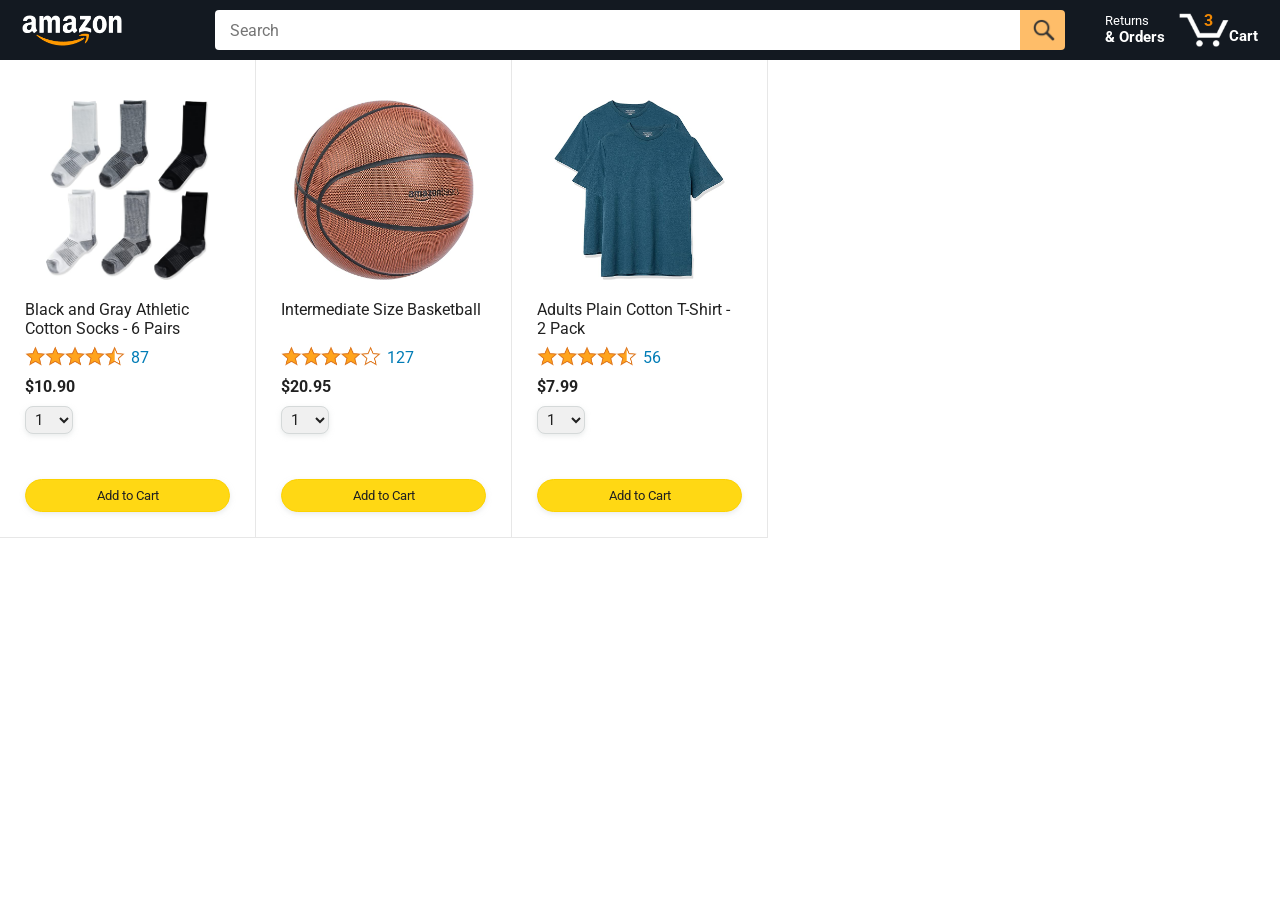
==== javascript-amazon-project/amazon.html @ 7ba81b28 "Generate HTML with JavaScript" ====
<!DOCTYPE html>
<html>
  <head>
    <title>Amazon Project</title>

    <!-- This code is needed for responsive design to work.
      (Responsive design = make the website look good on
      smaller screen sizes like a phone or a tablet). -->
    <meta name="viewport" content="width=device-width, initial-scale=1">

    <!-- Load a font called Roboto from Google Fonts. -->
    <link rel="preconnect" href="https://fonts.googleapis.com">
    <link rel="preconnect" href="https://fonts.gstatic.com" crossorigin>
    <link href="https://fonts.googleapis.com/css2?family=Roboto:wght@400;500;700&display=swap" rel="stylesheet">

    <!-- Here are the CSS files for this page. -->
    <link rel="stylesheet" href="styles/shared/general.css">
    <link rel="stylesheet" href="styles/shared/amazon-header.css">
    <link rel="stylesheet" href="styles/pages/amazon.css">
  </head>
  <body>
    <div class="amazon-header">
      <div class="amazon-header-left-section">
        <a href="amazon.html" class="header-link">
          <img class="amazon-logo"
            src="images/amazon-logo-white.png">
          <img class="amazon-mobile-logo"
            src="images/amazon-mobile-logo-white.png">
        </a>
      </div>

      <div class="amazon-header-middle-section">
        <input class="search-bar" type="text" placeholder="Search">

        <button class="search-button">
          <img class="search-icon" src="images/icons/search-icon.png">
        </button>
      </div>

      <div class="amazon-header-right-section">
        <a class="orders-link header-link" href="orders.html">
          <span class="returns-text">Returns</span>
          <span class="orders-text">& Orders</span>
        </a>

        <a class="cart-link header-link" href="checkout.html">
          <img class="cart-icon" src="images/icons/cart-icon.png">
          <div class="cart-quantity">3</div>
          <div class="cart-text">Cart</div>
        </a>
      </div>
    </div>
    
    <div class="main">
      <div class="products-grid js-products-grid">
      </div>
    </div>



    <script src="scripts/amazon.js"></script>
  </body>
</html>
---- javascript-amazon-project/styles/shared/general.css ----
body {
  font-family: Roboto, Arial;
  color: rgb(33, 33, 33);
  /* The <body> element has a default margin of 8px
     on all sides. This removes the default margins. */
  margin: 0;
}

/* <p> elements have a default margin on the top
   and bottom. This removes the default margins. */
p {
  margin: 0;
}

button {
  cursor: pointer;
}

select {
  cursor: pointer;
}

input, select, button {
  font-family: Roboto, Arial;
}

.button-primary {
  color: rgb(33, 33, 33);
  background-color: rgb(255, 216, 20);
  border: 1px solid rgb(252, 210, 0);
  border-radius: 8px;
  cursor: pointer;
  box-shadow: 0 2px 5px rgba(213, 217, 217, 0.5);
}

.button-primary:hover {
  background-color: rgb(247, 202, 0);
  border: 1px solid rgb(242, 194, 0);
}

.button-primary:active {
  background: rgb(255, 216, 20);
  border-color: rgb(252, 210, 0);
  box-shadow: none;
}

.button-secondary {
  color: rgb(33, 33, 33);
  background: white;
  border: 1px solid rgb(213, 217, 217);
  border-radius: 8px;
  cursor: pointer;
  box-shadow: 0 2px 5px rgba(213, 217, 217, 0.5);
}

.button-secondary:hover {
  background-color: rgb(247, 250, 250);
}

.button-secondary:active {
  background-color: rgb(237, 253, 255);
  box-shadow: none;
}

/* These styles will limit text to 2 lines. Anything
   beyond 2 lines will be replaced with "..."
   You can find this code by using an A.I. tool or by
   searching in Google.
   https://css-tricks.com/almanac/properties/l/line-clamp/ */
.limit-text-to-2-lines {
  display: -webkit-box;
  -webkit-line-clamp: 2;
  -webkit-box-orient: vertical;
  overflow: hidden;
}

.link-primary {
  color: rgb(1, 124, 182);
  cursor: pointer;
}

.link-primary:hover {
  color: rgb(196, 80, 0);
}

/* Styles for dropdown selectors. */
select {
  color: rgb(33, 33, 33);
  background-color: rgb(240, 240, 240);
  border: 1px solid rgb(213, 217, 217);
  border-radius: 8px;
  padding: 3px 5px;
  font-size: 15px;
  cursor: pointer;
  box-shadow: 0 2px 5px rgba(213, 217, 217, 0.5);
}

select:focus,
input:focus {
  outline: 2px solid rgb(255, 153, 0);
}
---- javascript-amazon-project/styles/shared/amazon-header.css ----
.amazon-header {
  background-color: rgb(19, 25, 33);
  color: white;
  padding-left: 15px;
  padding-right: 15px;

  display: flex;
  align-items: center;
  justify-content: space-between;

  position: fixed;
  top: 0;
  left: 0;
  right: 0;
  height: 60px;
}

.amazon-header-left-section {
  width: 180px;
}

@media (max-width: 800px) {
  .amazon-header-left-section {
    width: unset;
  }
}

.header-link {
  display: inline-block;
  padding: 6px;
  border-radius: 2px;
  cursor: pointer;
  text-decoration: none;
  border: 1px solid rgba(0, 0, 0, 0);
}

.header-link:hover {
  border: 1px solid white;
}

.amazon-logo {
  width: 100px;
  margin-top: 5px;
}

.amazon-mobile-logo {
  display: none;
}

@media (max-width: 575px) {
  .amazon-logo {
    display: none;
  }

  .amazon-mobile-logo {
    display: block;
    height: 35px;
    margin-top: 5px;
  }
}

.amazon-header-middle-section {
  flex: 1;
  max-width: 850px;
  margin-left: 10px;
  margin-right: 10px;
  display: flex;
}

.search-bar {
  flex: 1;
  width: 0;
  font-size: 16px;
  height: 38px;
  padding-left: 15px;
  border: none;
  border-top-left-radius: 4px;
  border-bottom-left-radius: 4px;
  border-top-right-radius: 0;
  border-bottom-right-radius: 0;
}

.search-button {
  background-color: rgb(254, 189, 105);
  border: none;
  width: 45px;
  height: 40px;
  border-top-right-radius: 4px;
  border-bottom-right-radius: 4px;
  flex-shrink: 0;
}

.search-icon {
  height: 22px;
  margin-left: 2px;
  margin-top: 3px;
}

.amazon-header-right-section {
  width: 180px;
  flex-shrink: 0;
  display: flex;
  justify-content: end;
}

.orders-link {
  color: white;
}

.returns-text {
  display: block;
  font-size: 13px;
}

.orders-text {
  display: block;
  font-size: 15px;
  font-weight: 700;
}

.cart-link {
  color: white;
  display: flex;
  align-items: center;
  position: relative;
}

.cart-icon {
  width: 50px;
}

.cart-text {
  margin-top: 12px;
  font-size: 15px;
  font-weight: 700;
}

.cart-quantity {
  color: rgb(240, 136, 4);
  font-size: 16px;
  font-weight: 700;

  position: absolute;
  top: 4px;
  left: 22px;
  
  width: 26px;
  text-align: center;
}
---- javascript-amazon-project/styles/pages/amazon.css ----
.main {
  margin-top: 60px;
}

.products-grid {
  display: grid;

  /* - In CSS Grid, 1fr means a column will take up the
       remaining space in the grid.
     - If we write 1fr 1fr ... 1fr; 8 times, this will
       divide the grid into 8 columns, each taking up an
       equal amount of the space.
     - repeat(8, 1fr); is a shortcut for repeating "1fr"
       8 times (instead of typing out "1fr" 8 times).
       repeat(...) is a special property that works with
       display: grid; */
  grid-template-columns: repeat(8, 1fr);
}

/* @media is used to create responsive design (making the
   website look good on any screen size). This @media
   means when the screen width is 2000px or less, we
   will divide the grid into 7 columns instead of 8. */
@media (max-width: 2000px) {
  .products-grid {
    grid-template-columns: repeat(7, 1fr);
  }
}

/* This @media means when the screen width is 1600px or
   less, we will divide the grid into 6 columns. */
@media (max-width: 1600px) {
  .products-grid {
    grid-template-columns: repeat(6, 1fr);
  }
}

@media (max-width: 1300px) {
  .products-grid {
    grid-template-columns: repeat(5, 1fr);
  }
}

@media (max-width: 1000px) {
  .products-grid {
    grid-template-columns: repeat(4, 1fr);
  }
}

@media (max-width: 800px) {
  .products-grid {
    grid-template-columns: repeat(3, 1fr);
  }
}

@media (max-width: 575px) {
  .products-grid {
    grid-template-columns: repeat(2, 1fr);
  }
}

@media (max-width: 450px) {
  .products-grid {
    grid-template-columns: 1fr;
  }
}

.product-container {
  padding-top: 40px;
  padding-bottom: 25px;
  padding-left: 25px;
  padding-right: 25px;

  border-right: 1px solid rgb(231, 231, 231);
  border-bottom: 1px solid rgb(231, 231, 231);

  display: flex;
  flex-direction: column;
}

.product-image-container {
  display: flex;
  justify-content: center;
  align-items: center;

  height: 180px;
  margin-bottom: 20px;
}

.product-image {
  /* Images will overflow their container by default. To
    prevent this, we set max-width and max-height to 100%
    so they stay inside their container. */
  max-width: 100%;
  max-height: 100%;
}

.product-name {
  height: 40px;
  margin-bottom: 5px;
}

.product-rating-container {
  display: flex;
  align-items: center;
  margin-bottom: 10px;
}

.product-rating-stars {
  width: 100px;
  margin-right: 6px;
}

.product-rating-count {
  color: rgb(1, 124, 182);
  cursor: pointer;
  margin-top: 3px;
}

.product-price {
  font-weight: 700;
  margin-bottom: 10px;
}

.product-quantity-container {
  margin-bottom: 17px;
}

.product-spacer {
  flex: 1;
}

.added-to-cart {
  color: rgb(6, 125, 98);
  font-size: 16px;

  display: flex;
  align-items: center;
  margin-bottom: 8px;

  /* At first, the "Added to cart" message will
     be invisible. Use JavaScript to change the
     opacity and make it visible. */
  opacity: 0;
}

.added-to-cart img {
  height: 20px;
  margin-right: 5px;
}

.add-to-cart-button {
  width: 100%;
  padding: 8px;
  border-radius: 50px;
}
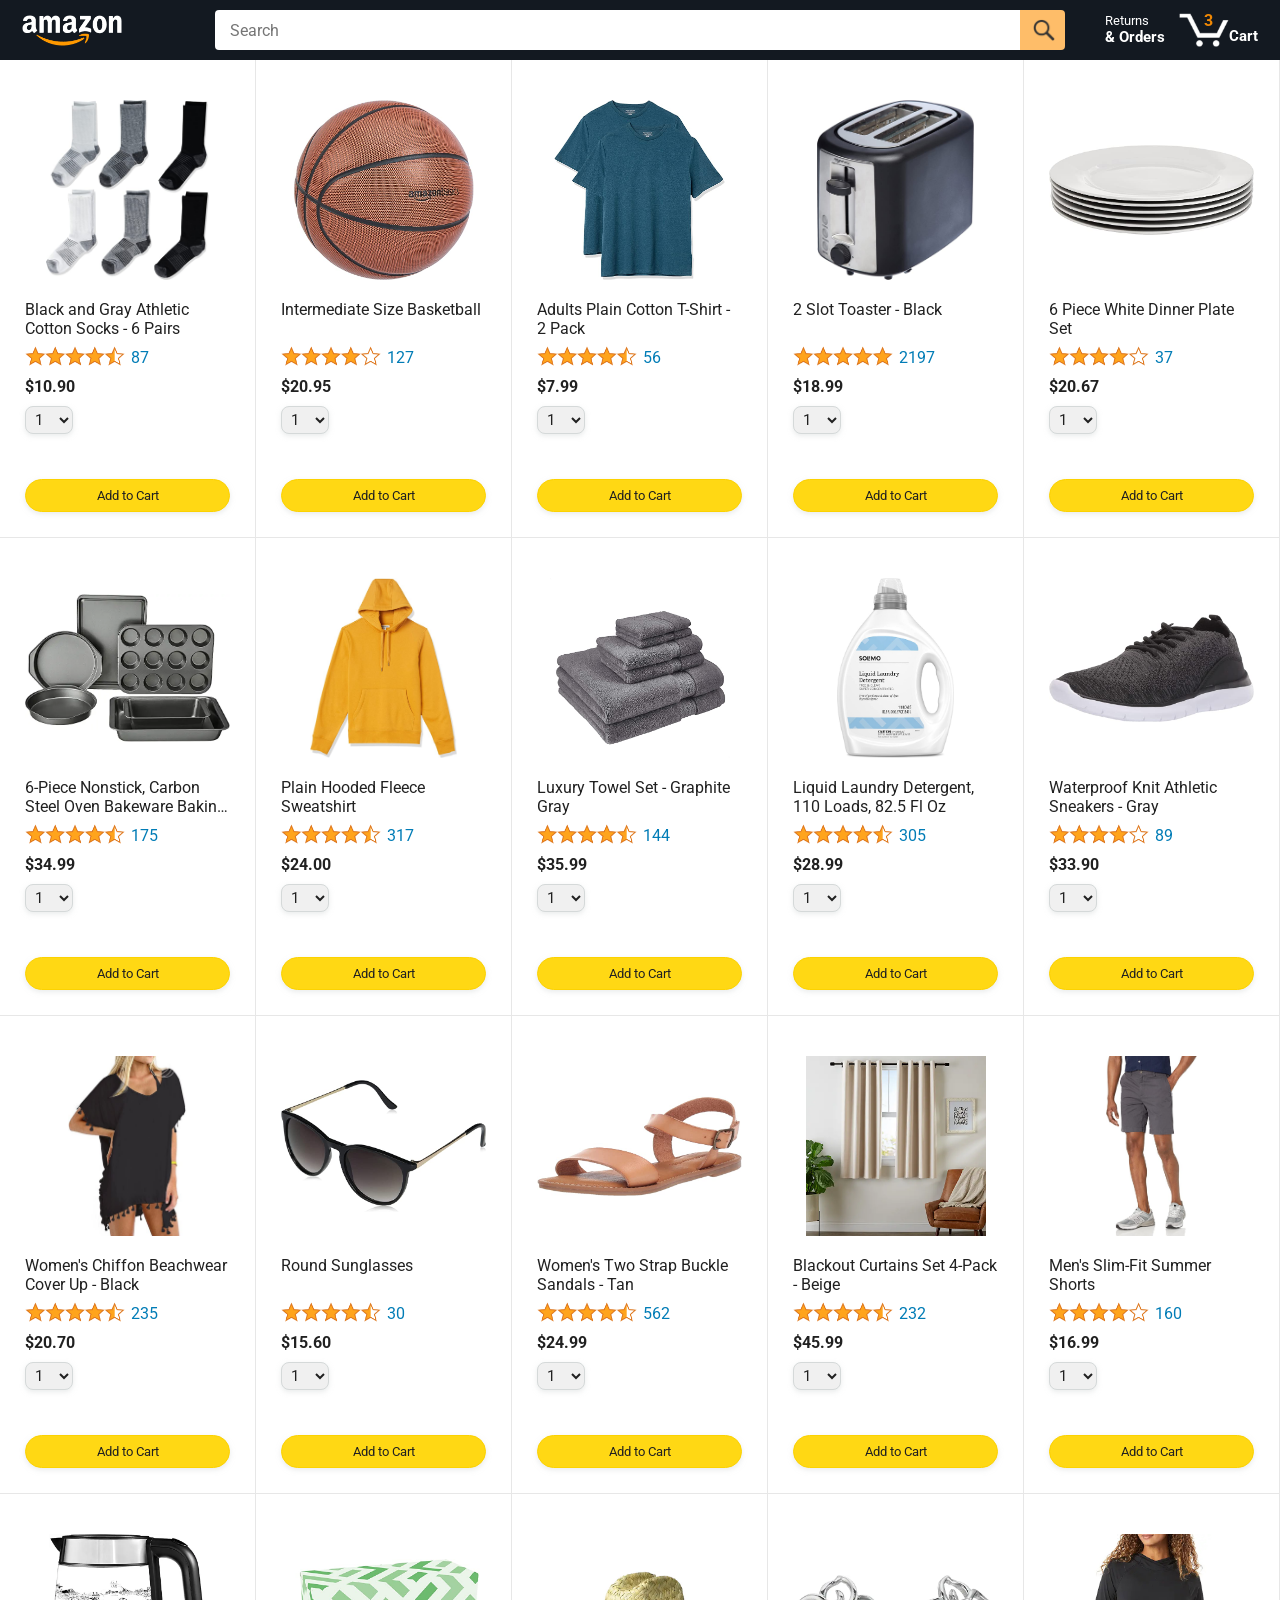
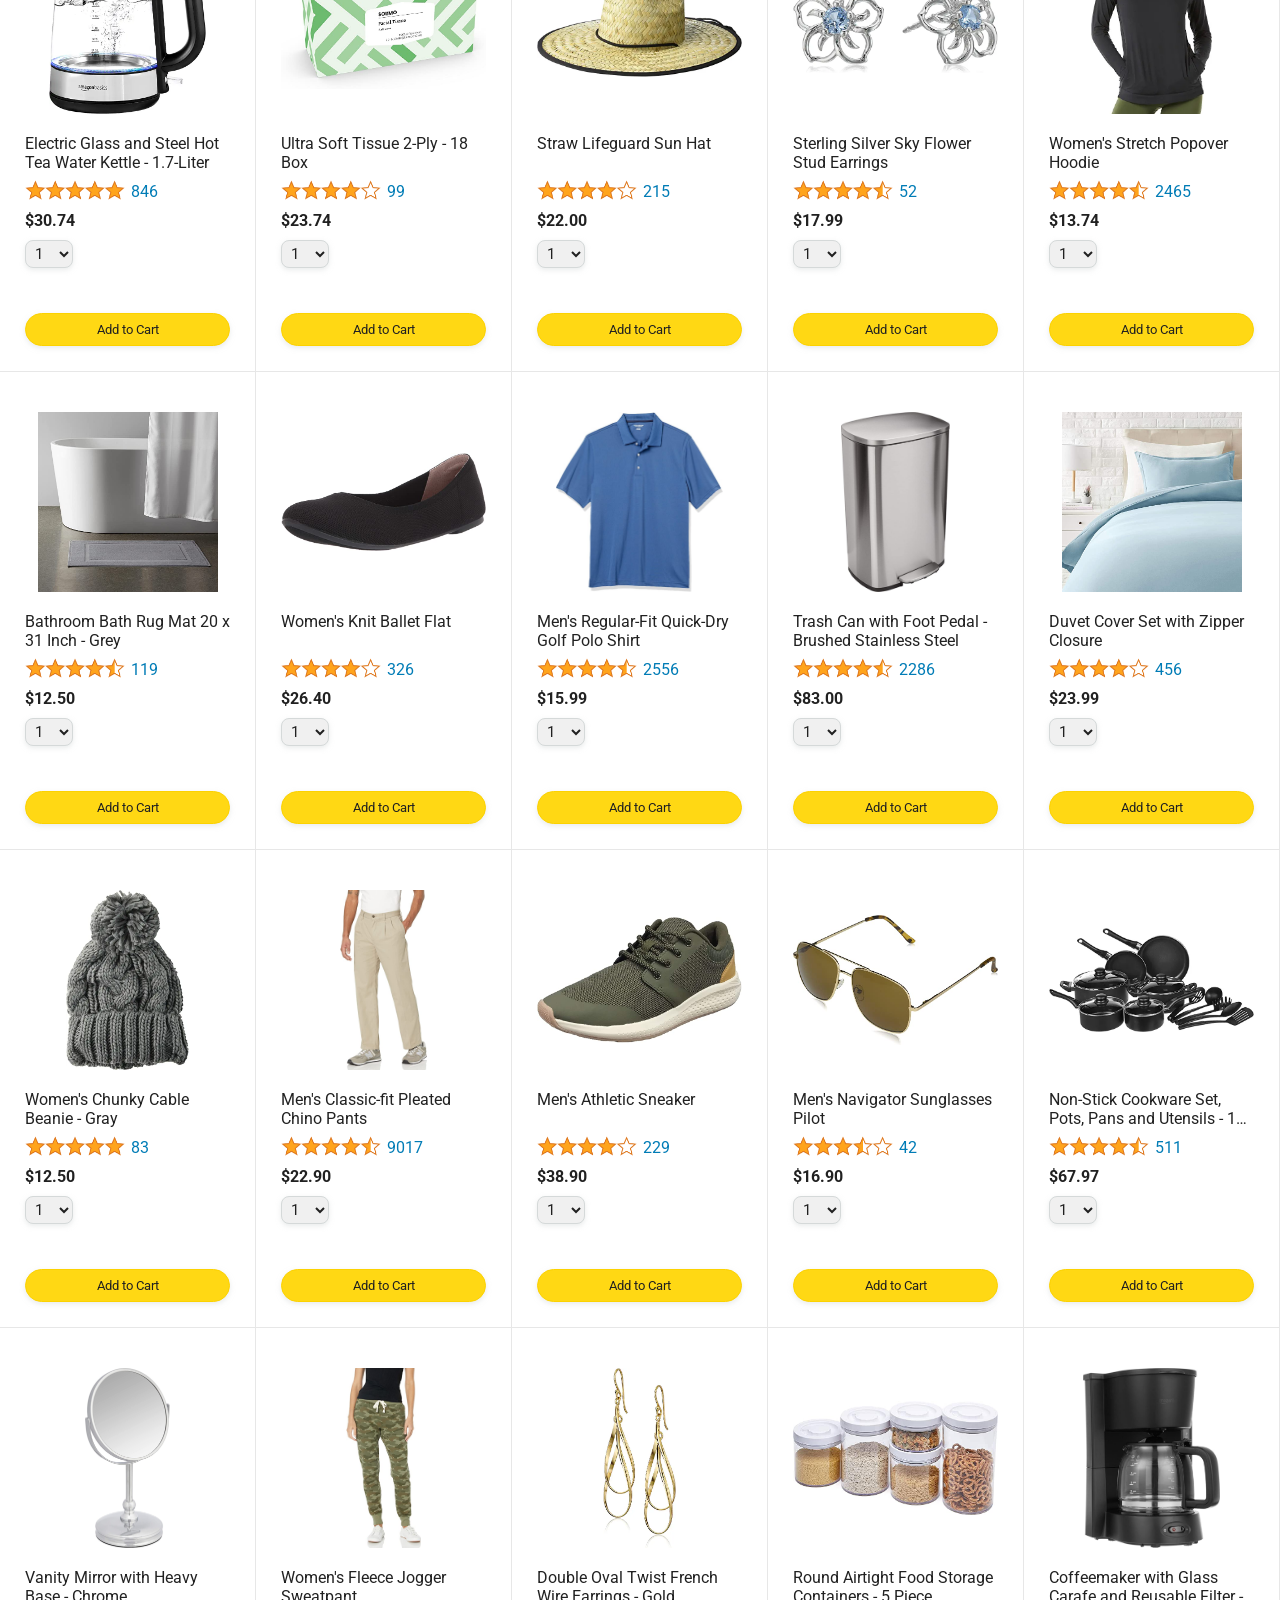
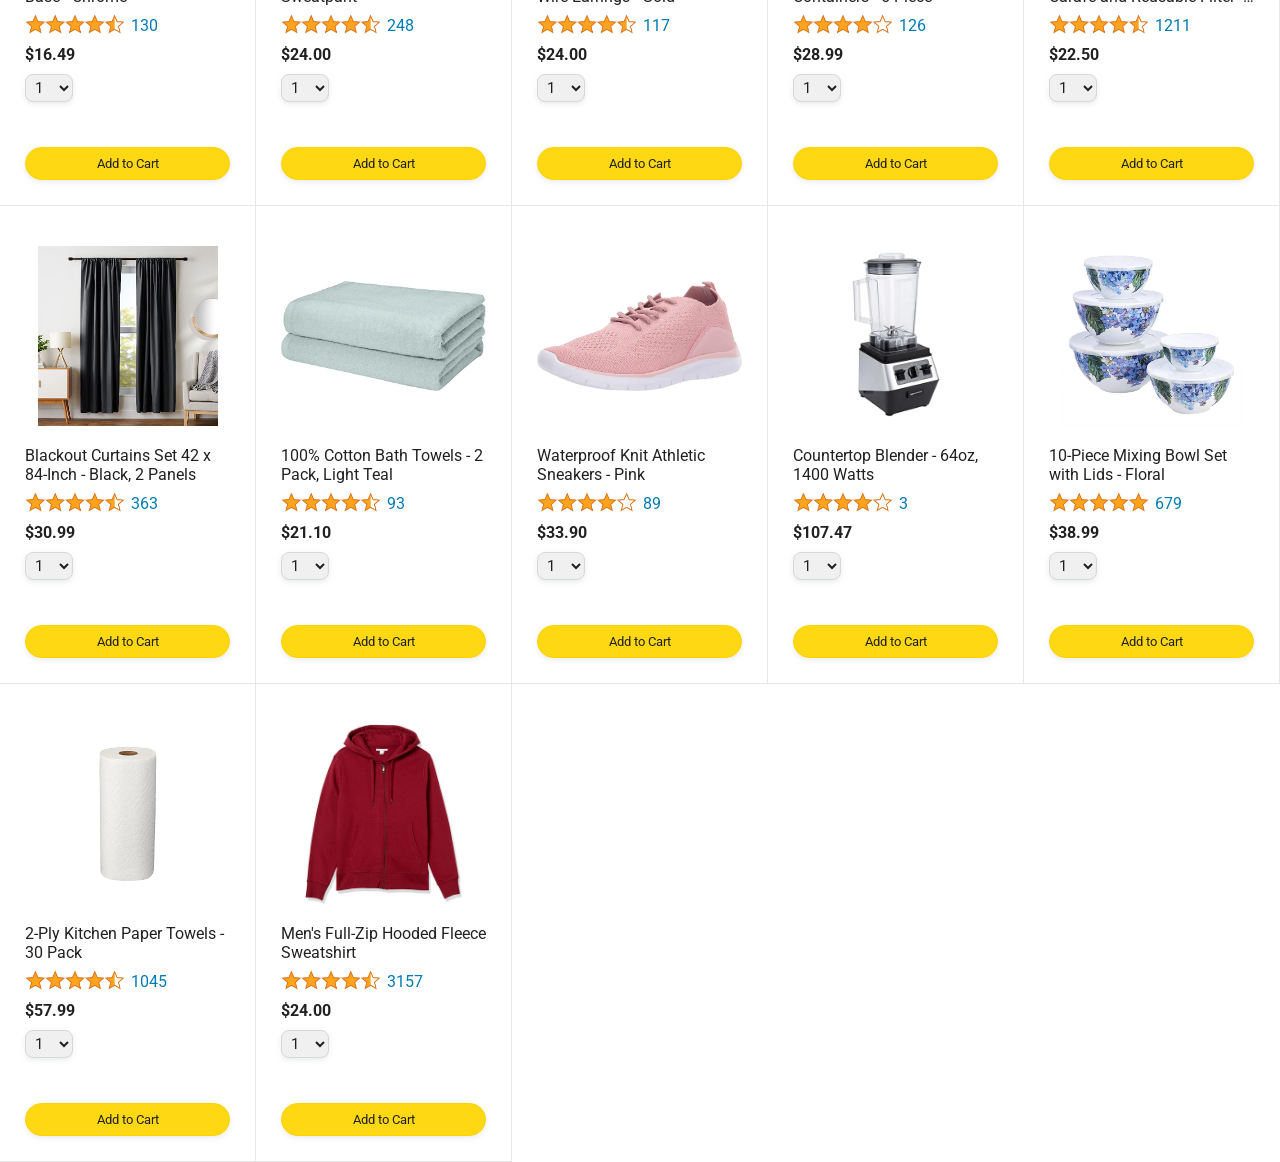
==== commit e25bbf7c: "Use products.js file" ====
--- a/javascript-amazon-project/amazon.html
+++ b/javascript-amazon-project/amazon.html
@@ -57,7 +57,7 @@
     </div>
 
 
-
+<script src="data/products.js"></script>
     <script src="scripts/amazon.js"></script>
   </body>
 </html>
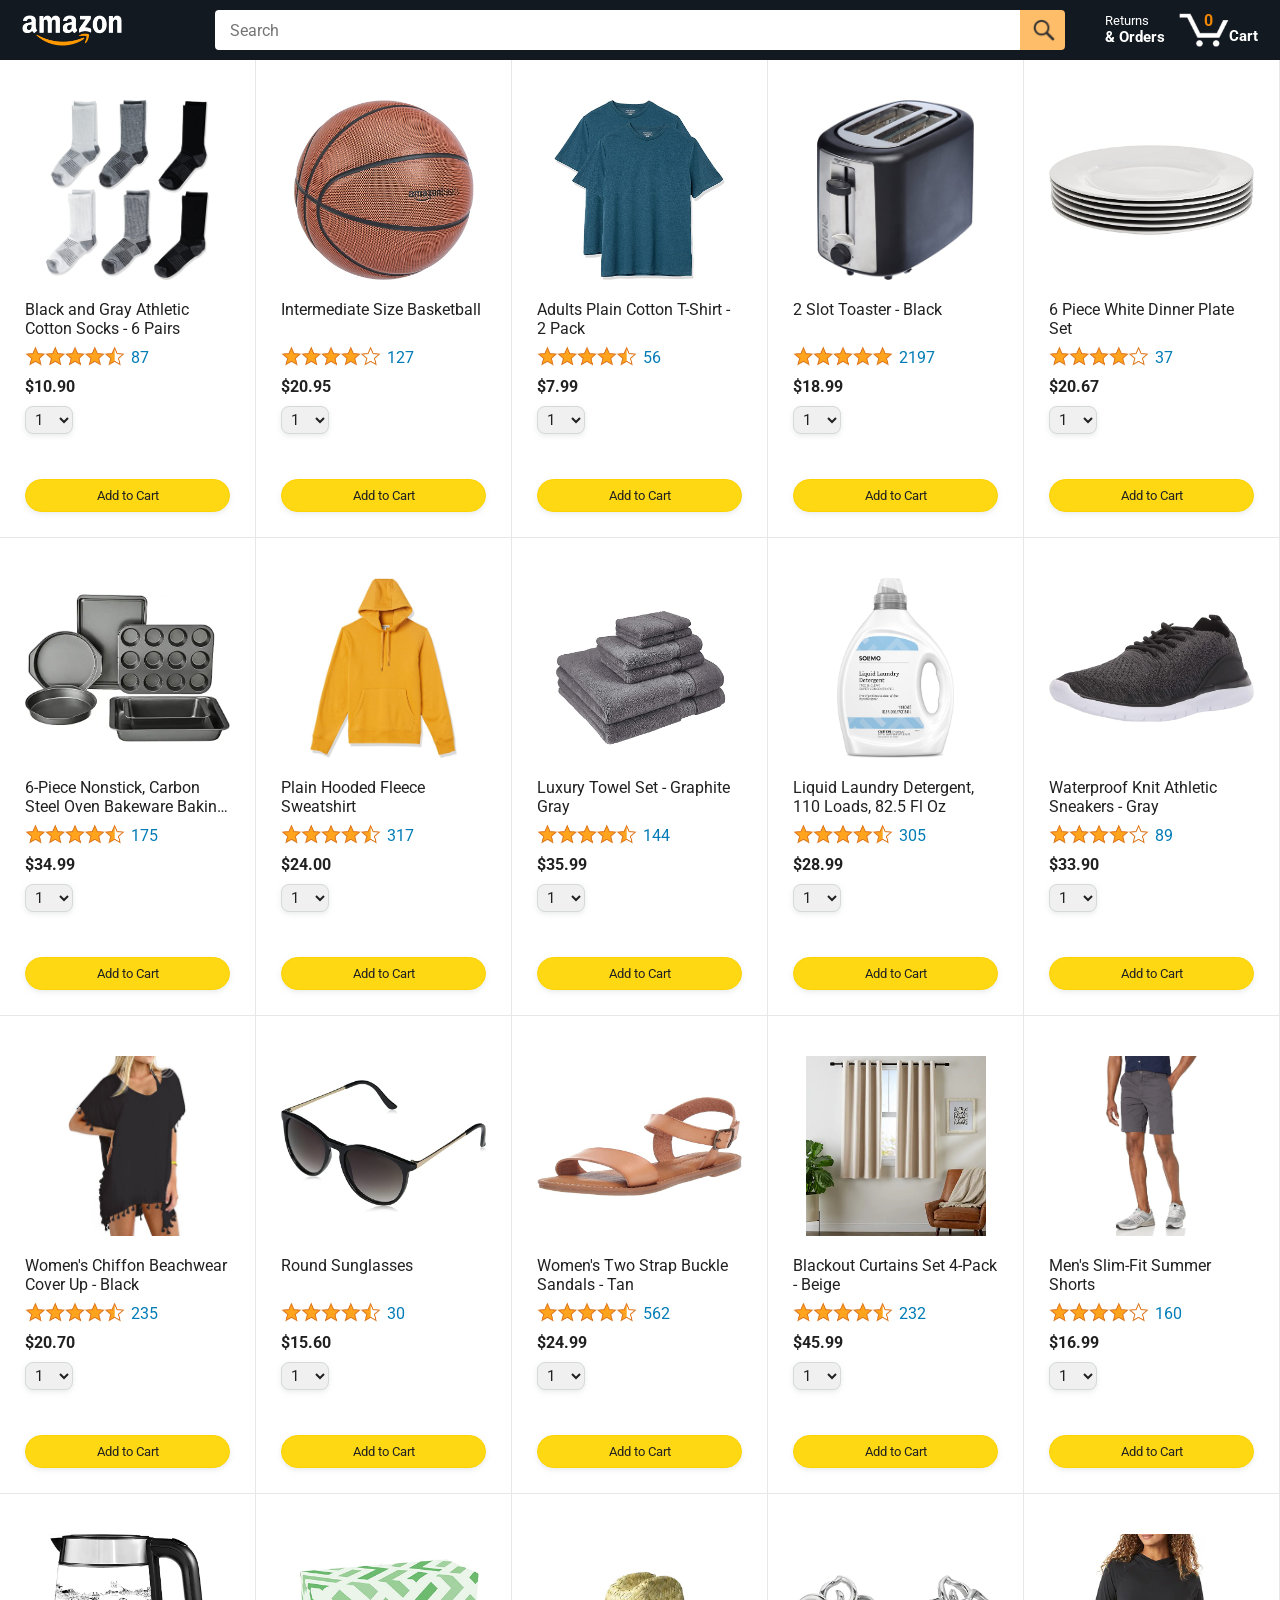
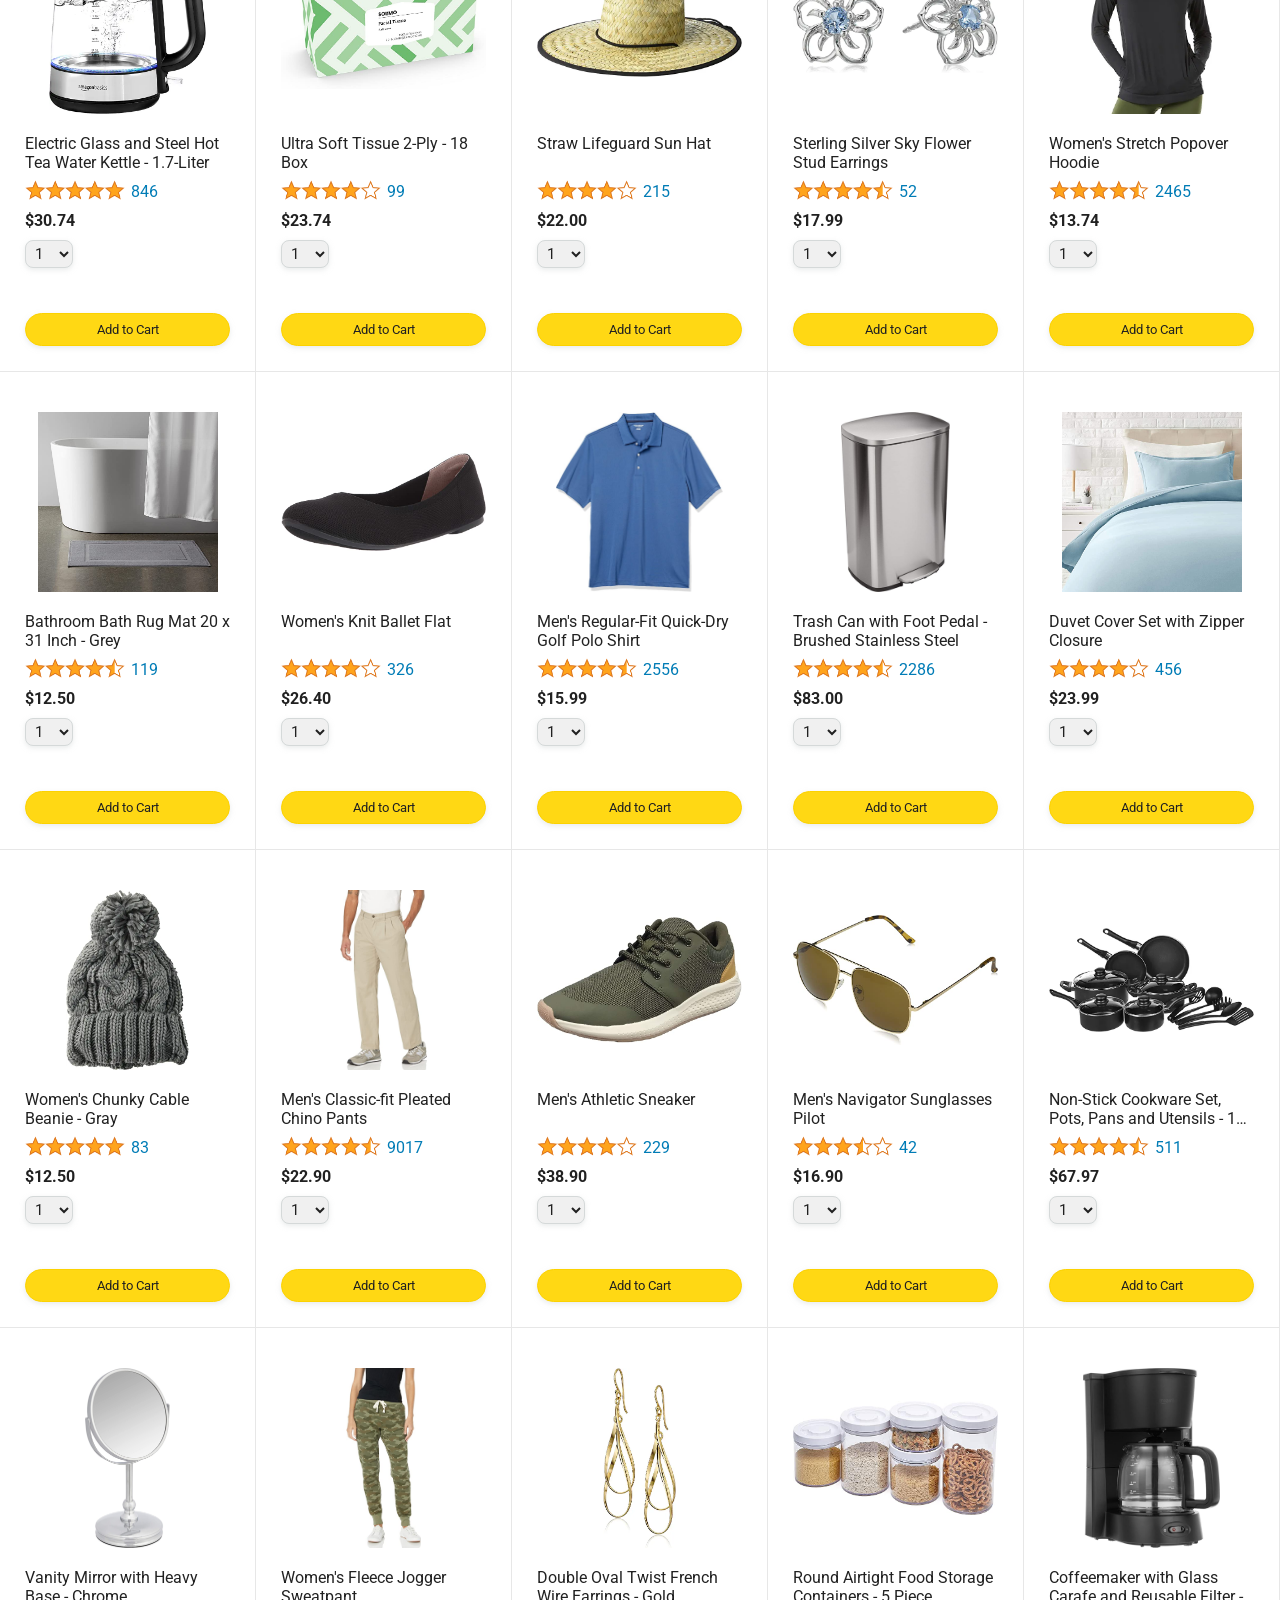
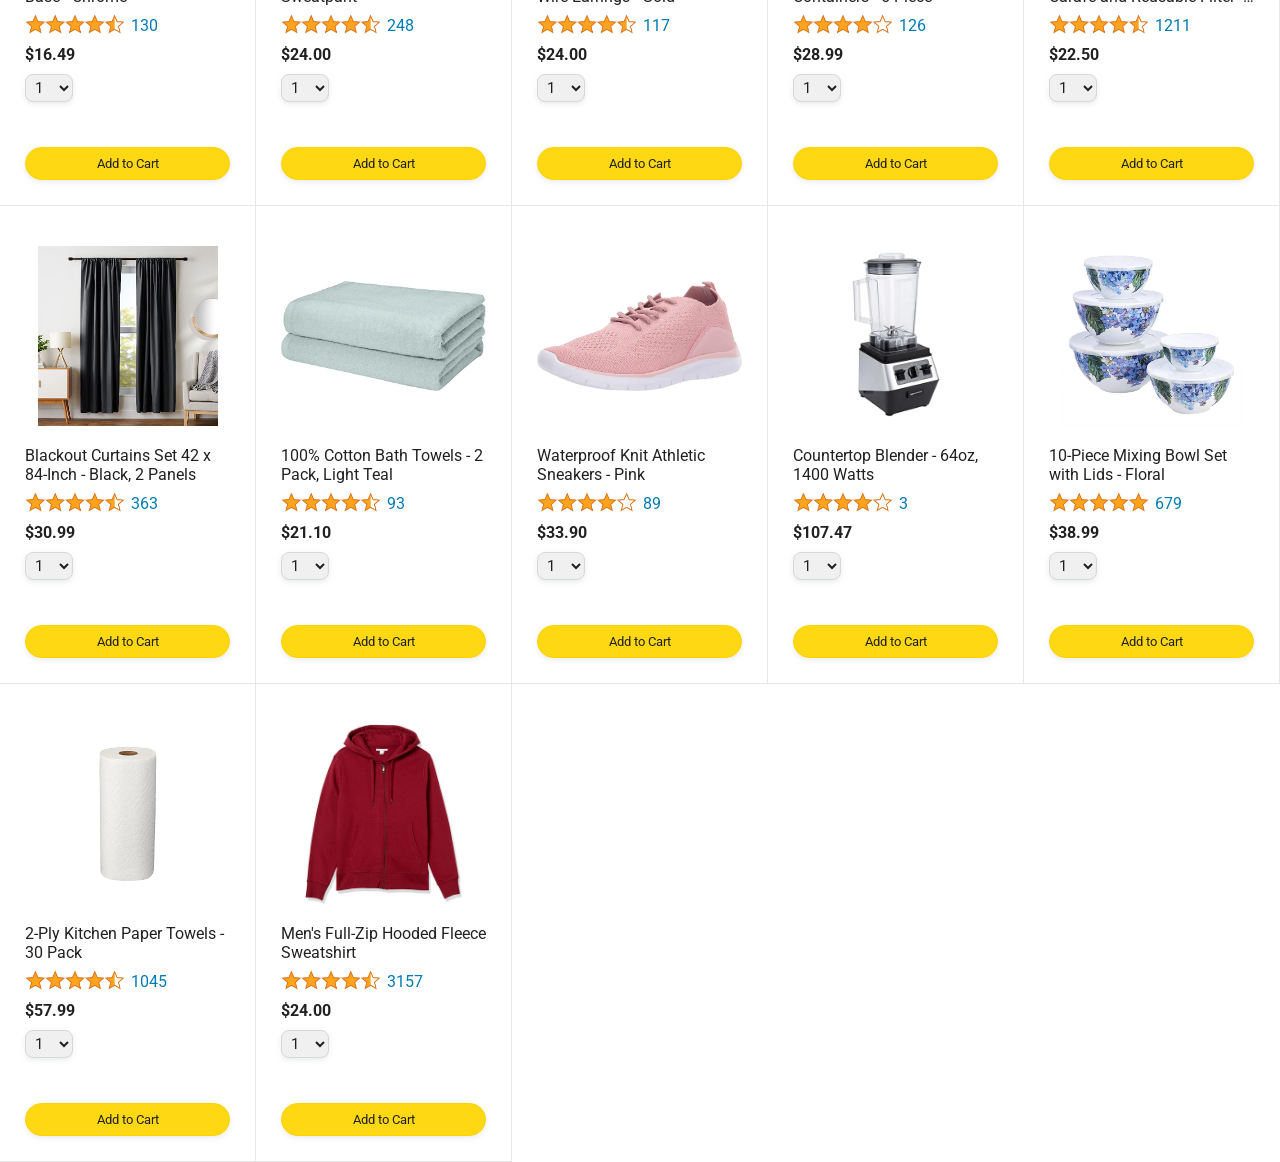
==== commit d207ba7c: "Make the cart quantity interactive" ====
--- a/javascript-amazon-project/amazon.html
+++ b/javascript-amazon-project/amazon.html
@@ -45,7 +45,7 @@
 
         <a class="cart-link header-link" href="checkout.html">
           <img class="cart-icon" src="images/icons/cart-icon.png">
-          <div class="cart-quantity">3</div>
+          <div class="cart-quantity js-cart-quantity">0</div>
           <div class="cart-text">Cart</div>
         </a>
       </div>
@@ -56,7 +56,7 @@
       </div>
     </div>
 
-
+<script src="data/cart.js"></script>
 <script src="data/products.js"></script>
     <script src="scripts/amazon.js"></script>
   </body>
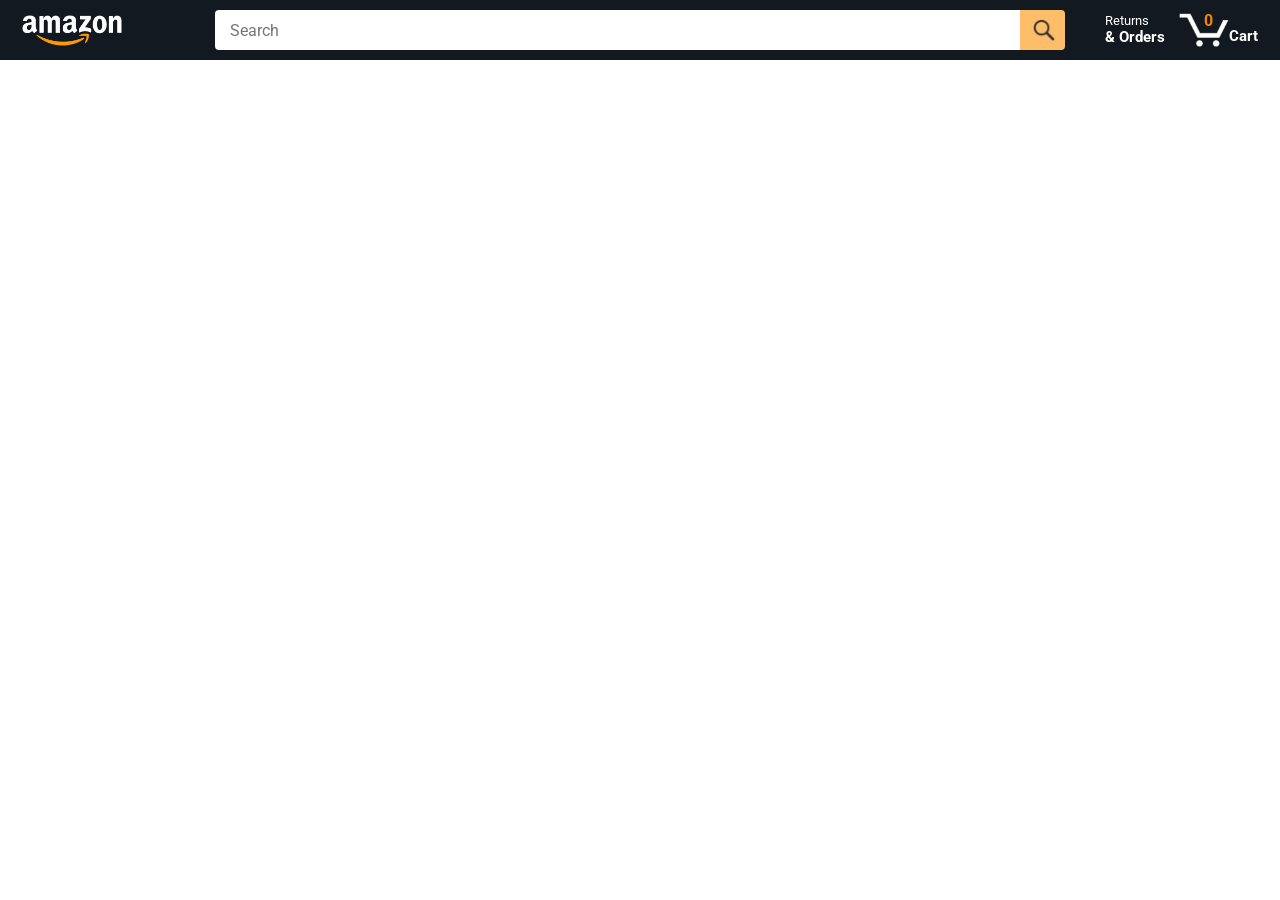
==== commit 15daef9a: "Use modules and import cart from cart.js" ====
--- a/javascript-amazon-project/amazon.html
+++ b/javascript-amazon-project/amazon.html
@@ -45,7 +45,9 @@
 
         <a class="cart-link header-link" href="checkout.html">
           <img class="cart-icon" src="images/icons/cart-icon.png">
-          <div class="cart-quantity js-cart-quantity">0</div>
+          <div class="cart-quantity js-cart-quantity">0
+
+          </div>
           <div class="cart-text">Cart</div>
         </a>
       </div>
@@ -56,8 +58,8 @@
       </div>
     </div>
 
-<script src="data/cart.js"></script>
+
 <script src="data/products.js"></script>
-    <script src="scripts/amazon.js"></script>
+    <script type="module" src="scripts/amazon.js"></script>
   </body>
 </html>
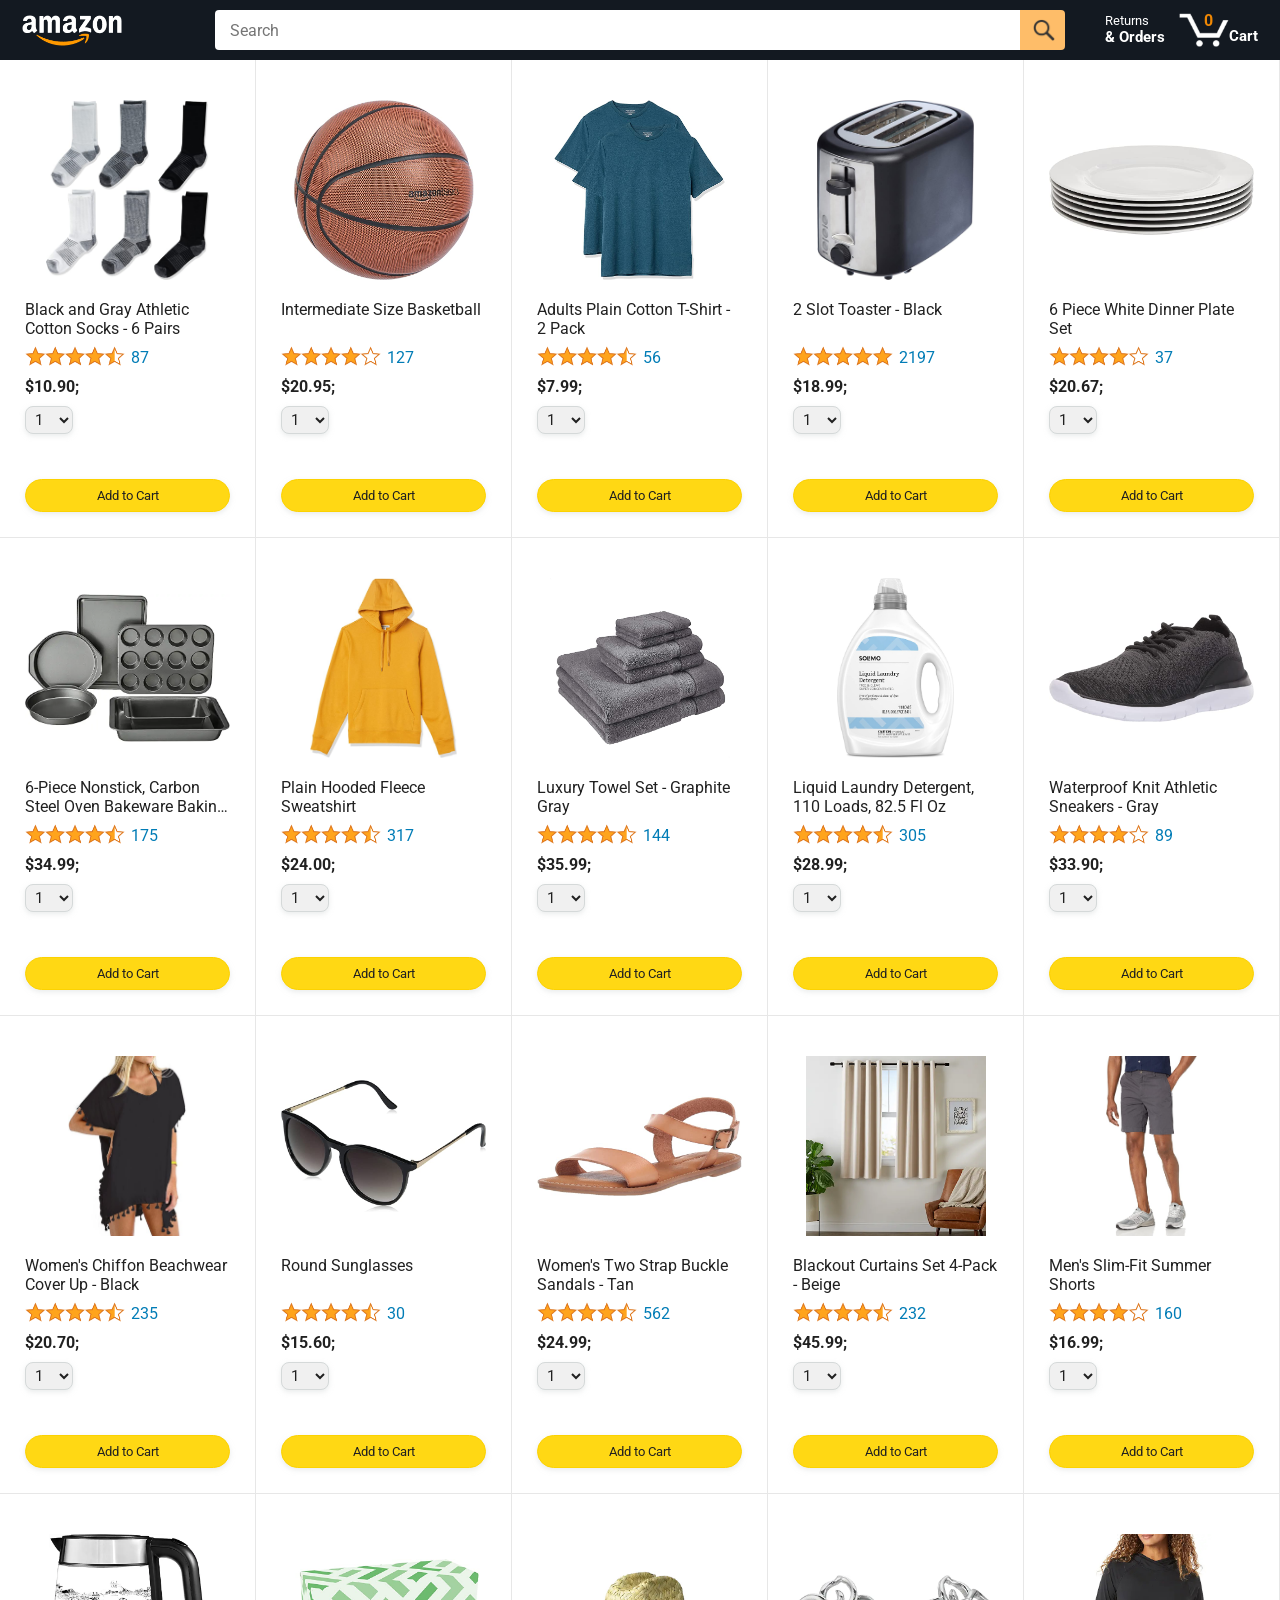
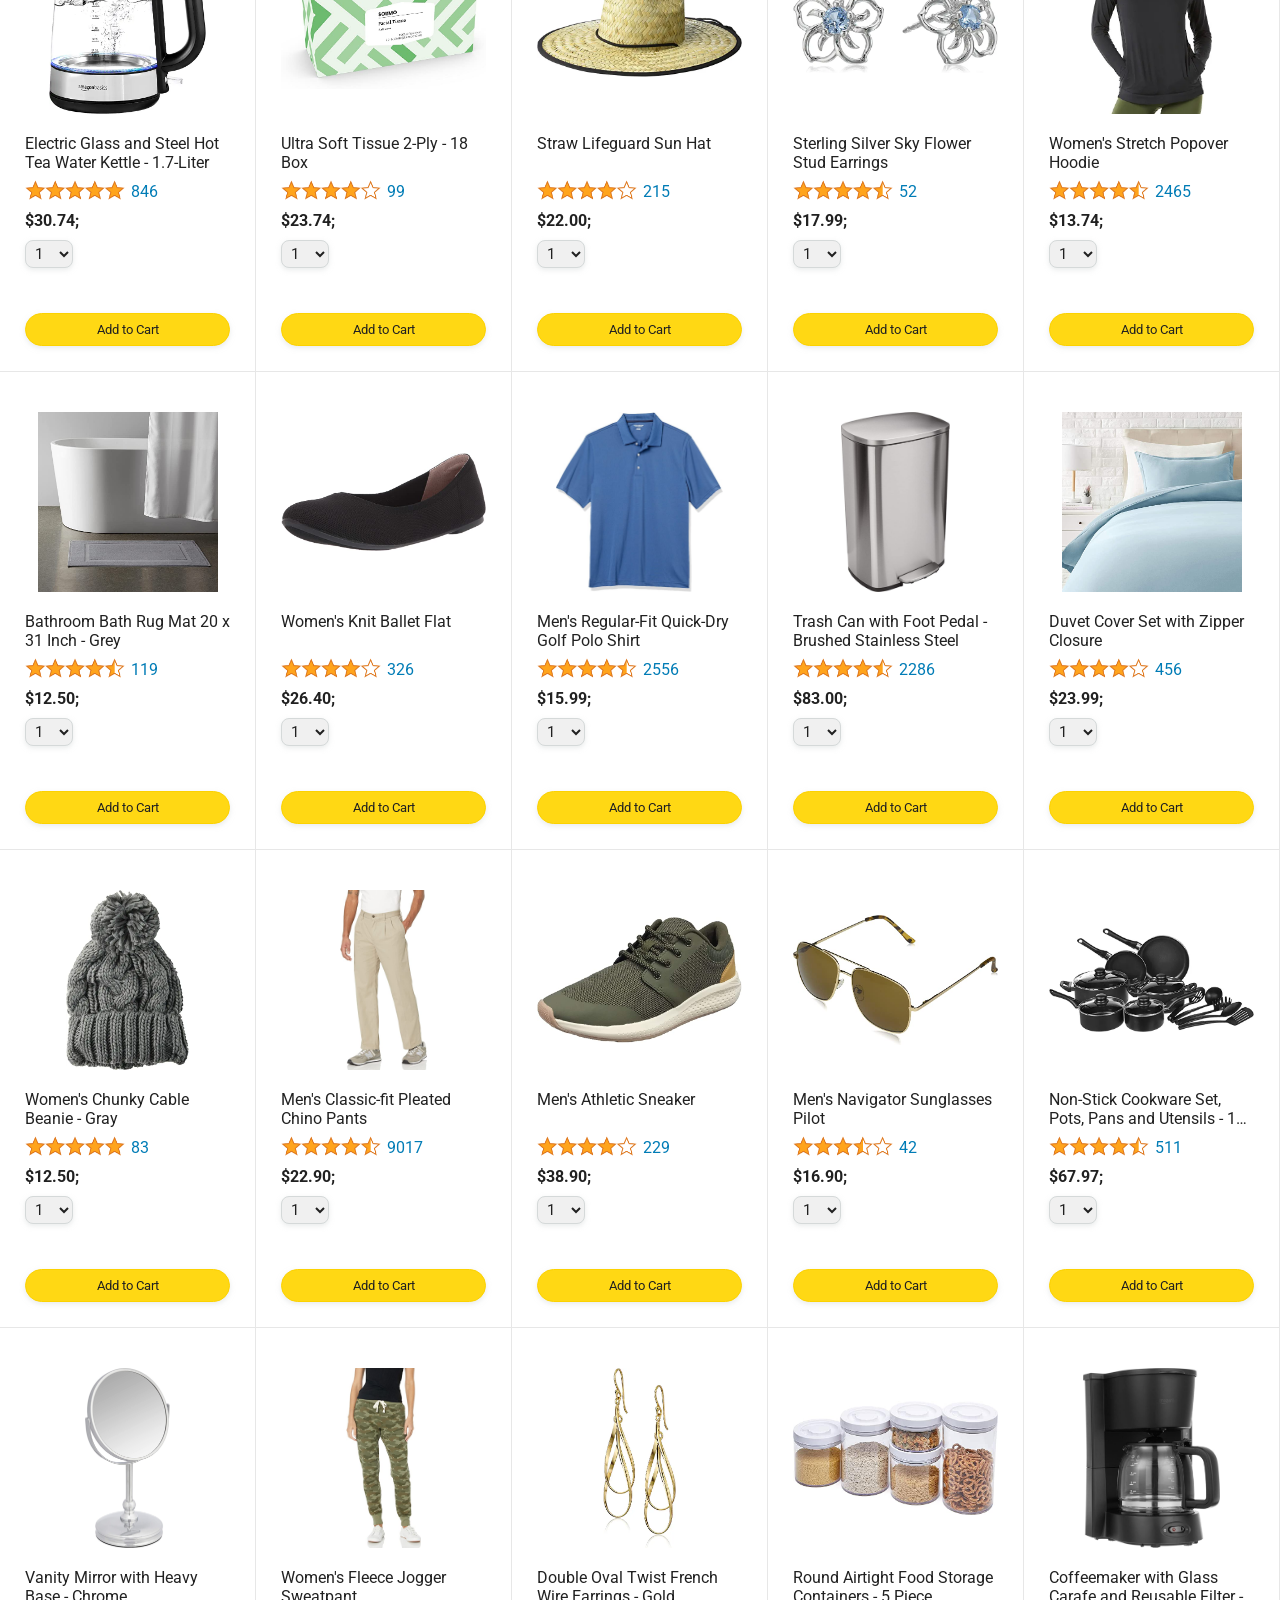
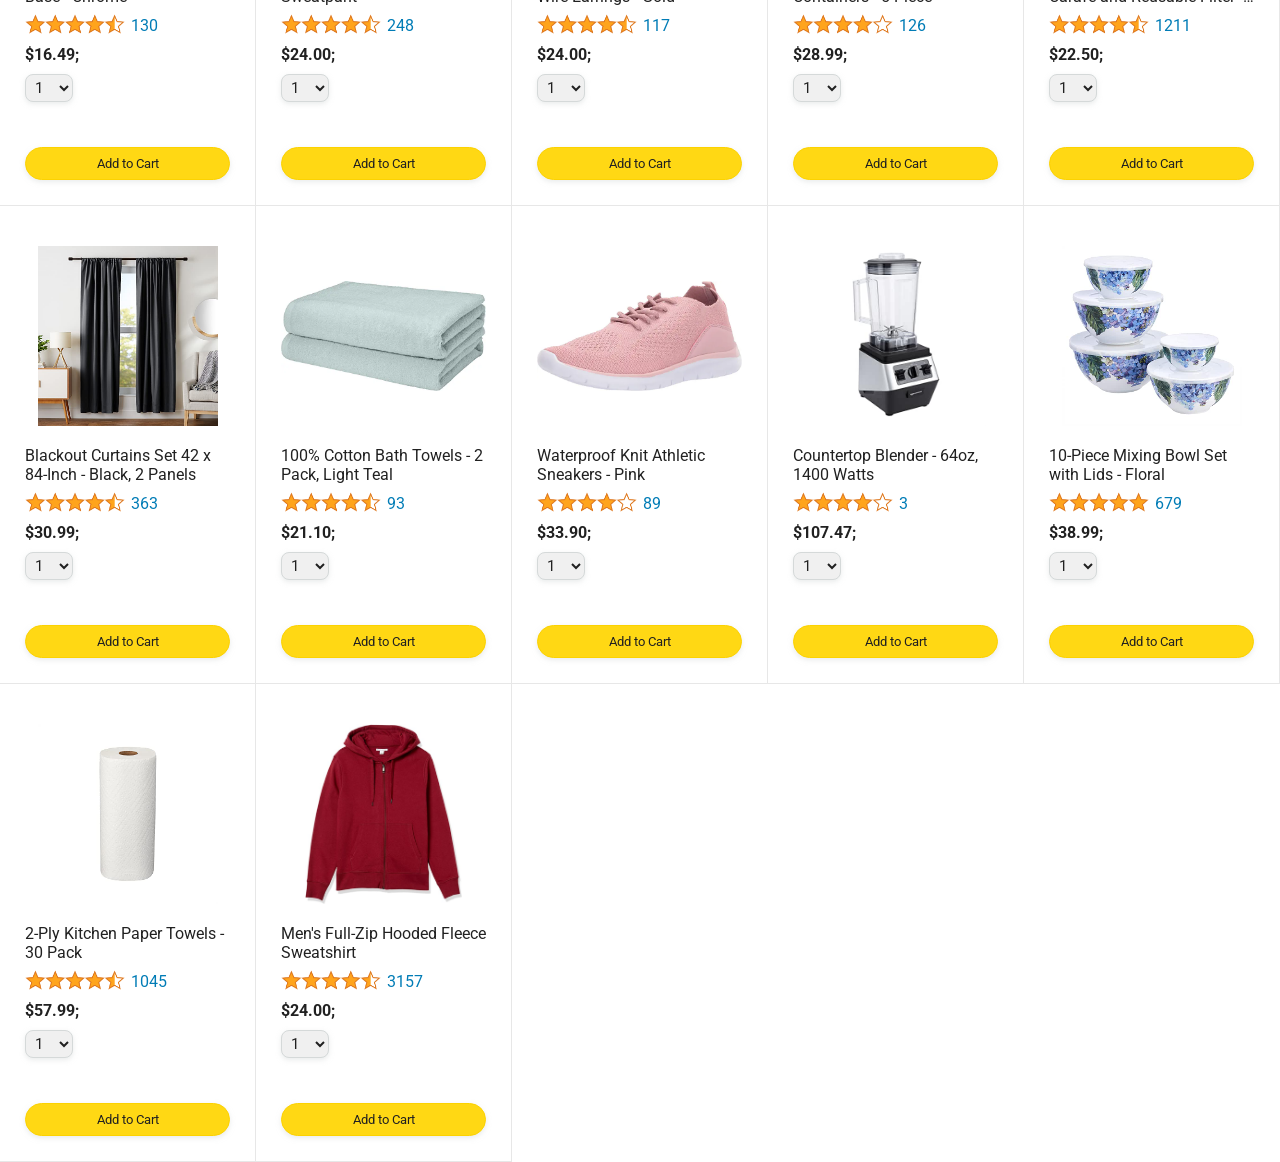
==== commit 14bf3530: "Create automated tests for orderSummary" ====
--- a/javascript-amazon-project/amazon.html
+++ b/javascript-amazon-project/amazon.html
@@ -57,9 +57,6 @@
       <div class="products-grid js-products-grid">
       </div>
     </div>
-
-
-<script src="data/products.js"></script>
     <script type="module" src="scripts/amazon.js"></script>
   </body>
 </html>
